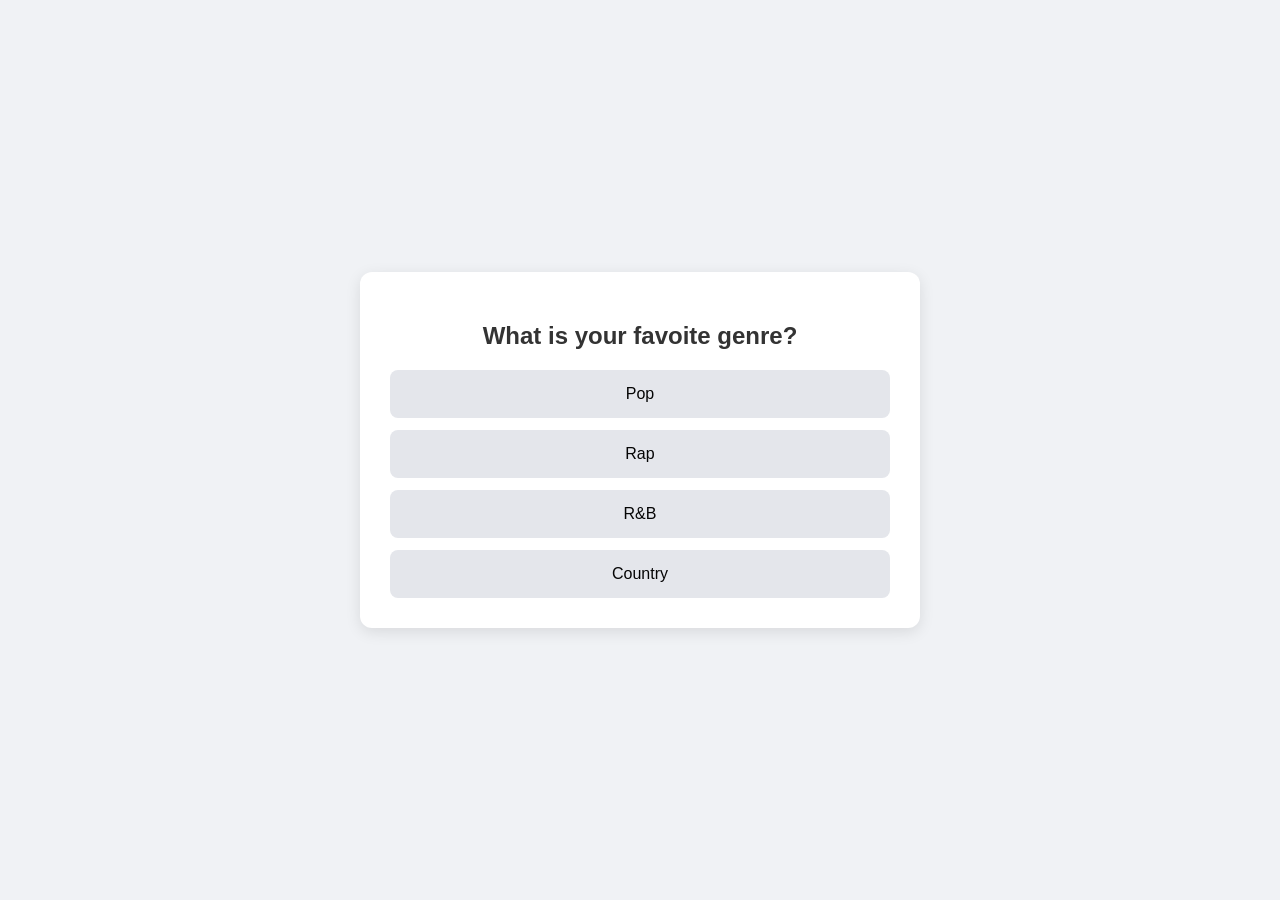
==== quiz.html @ 73a46434 "Add link to go back home in quiz.html" ====
<!DOCTYPE html>
<html lang="en">
<head>
    <meta charset="UTF-8">
    <meta name="viewport" content="width=device-width, initial-scale=1.0">
    <title>In Another Life Quiz</title>
    <link rel="stylesheet" href="quiz.css">
</head>
<body>
    <div class="quiz-container">
        <div id="quiz-screen">
            <h2 id="question-text">Question loading...</h2>
            <div id="options-container"></div>
        </div>
        <div id="result-screen" class="hidden">
            <h2>Your Result:</h2>
            <h1 id="result-title"></h1>
            <p id="result-desc"></p>
            <img id="result-image" alt="Artist Profile" src=""/>
            <button id="restart-btn">Take Quiz Again</button>
            <a href="index.html">Go Back Home</a>
        </div>
    </div>
    <script src="script.js"></script>
</body>
</html>
---- quiz.css ----
body {
    font-family: 'Segoe UI', Tahoma, Geneva, Verdana, sans-serif;
    background-color: #f0f2f5;
    display: flex;
    justify-content: center;
    align-items: center;
    height: 100vh;
    margin: 0;
}

.quiz-container {
    background-color: #ffffff;
    padding: 30px;
    border-radius: 12px;
    box-shadow: 0 4px 15px rgba(0, 0, 0, 0.1);
    max-width: 500px;
    width: 100%;
    text-align: center;
}

h2 {
    color: #333;
    margin-bottom: 20px;
}

#options-container {
    display: flex;
    flex-direction: column;
    gap: 12px;
}

.option-btn {
    background-color: #e4e6eb;
    color: #050505;
    border: none;
    padding: 15px 20px;
    font-size: 16px;
    border-radius: 8px;
    cursor: pointer;
    transition: background-color 0.2s, transform 0.1s;
}

.option-btn:hover {
    background-color: #875AFB;
    color: white;
}

#home-btn:hover {
    background-color: D72E82;
    color: white;
    border: none;
    padding: 12px 25px;
    border-radius: 8px;
    cursor: pointer;
    font-size: 16px;
    margin-top: 20px;
}

#restart-btn:hover {
    background-color: #FFC200;
    color: white;
    border: none;
    padding: 12px 25px;
    border-radius: 8px;
    cursor: pointer;
    font-size: 16px;
    margin-top: 20px;
}

#back-btn {
    background-color: FF7A00;
    color: white;
    border: none;
    padding: 12px 25px;
    border-radius: 8px;
    cursor: pointer;
    font-size: 16px;
    margin-top: 20px;
}

#result-image {
    max-width: 50%;
    height: auto;
    border-radius: 8px;
    margin-bottom: 20px;
    display: block;
    margin-left: auto;
    margin-right: auto;
}

.hidden {
    display: none !important;
}
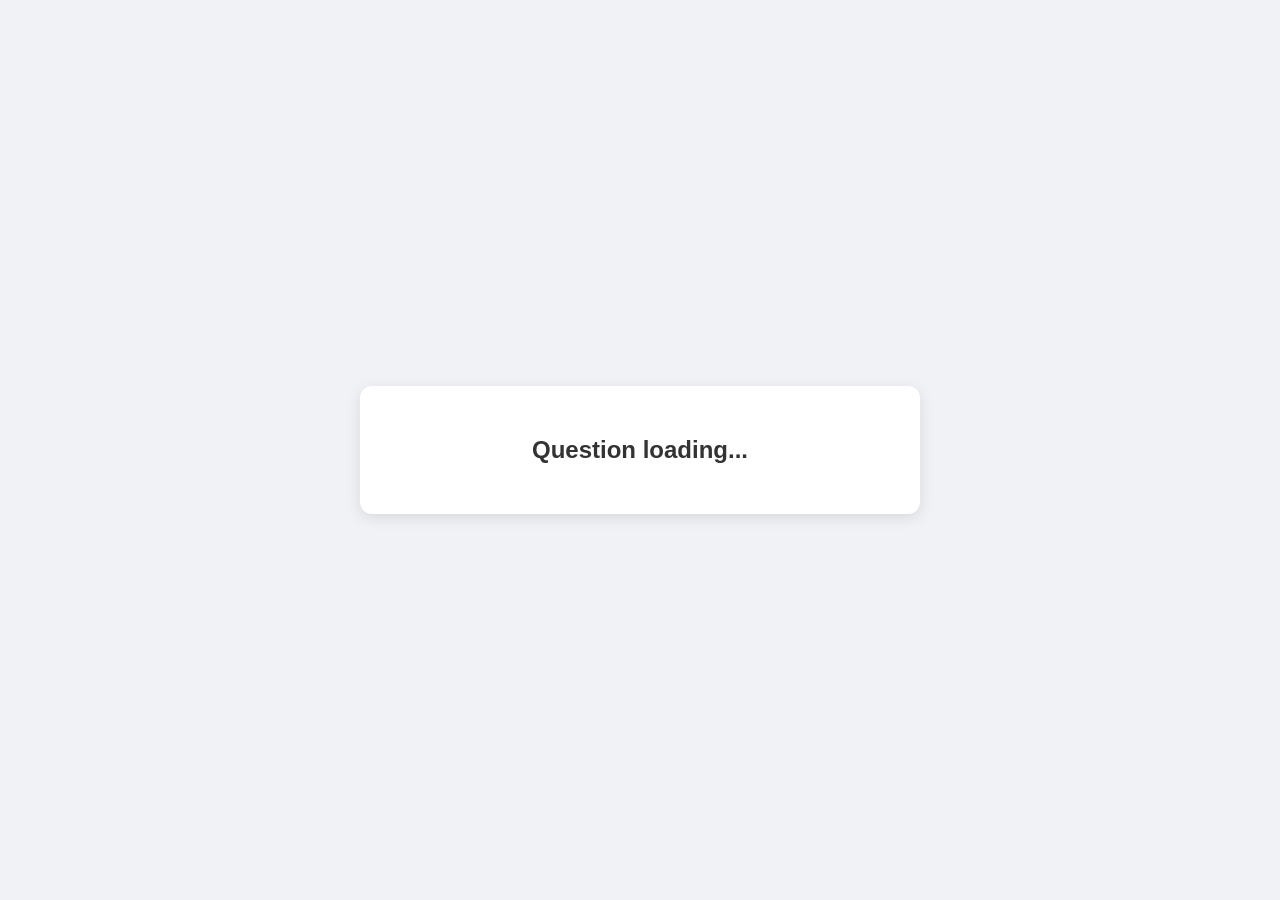
==== commit 20138760: "Replace 'Go Back Home' link with button" ====
--- a/quiz.html
+++ b/quiz.html
@@ -18,7 +18,7 @@
             <p id="result-desc"></p>
             <img id="result-image" alt="Artist Profile" src=""/>
             <button id="restart-btn">Take Quiz Again</button>
-            <a href="index.html">Go Back Home</a>
+            <button id="home-btn">Go Back Home</button>
         </div>
     </div>
     <script src="script.js"></script>
--- a/quiz.css
+++ b/quiz.css
@@ -45,16 +45,7 @@
     color: white;
 }
 
-#home-btn:hover {
-    background-color: D72E82;
-    color: white;
-    border: none;
-    padding: 12px 25px;
-    border-radius: 8px;
-    cursor: pointer;
-    font-size: 16px;
-    margin-top: 20px;
-}
+
 
 #restart-btn:hover {
     background-color: #FFC200;
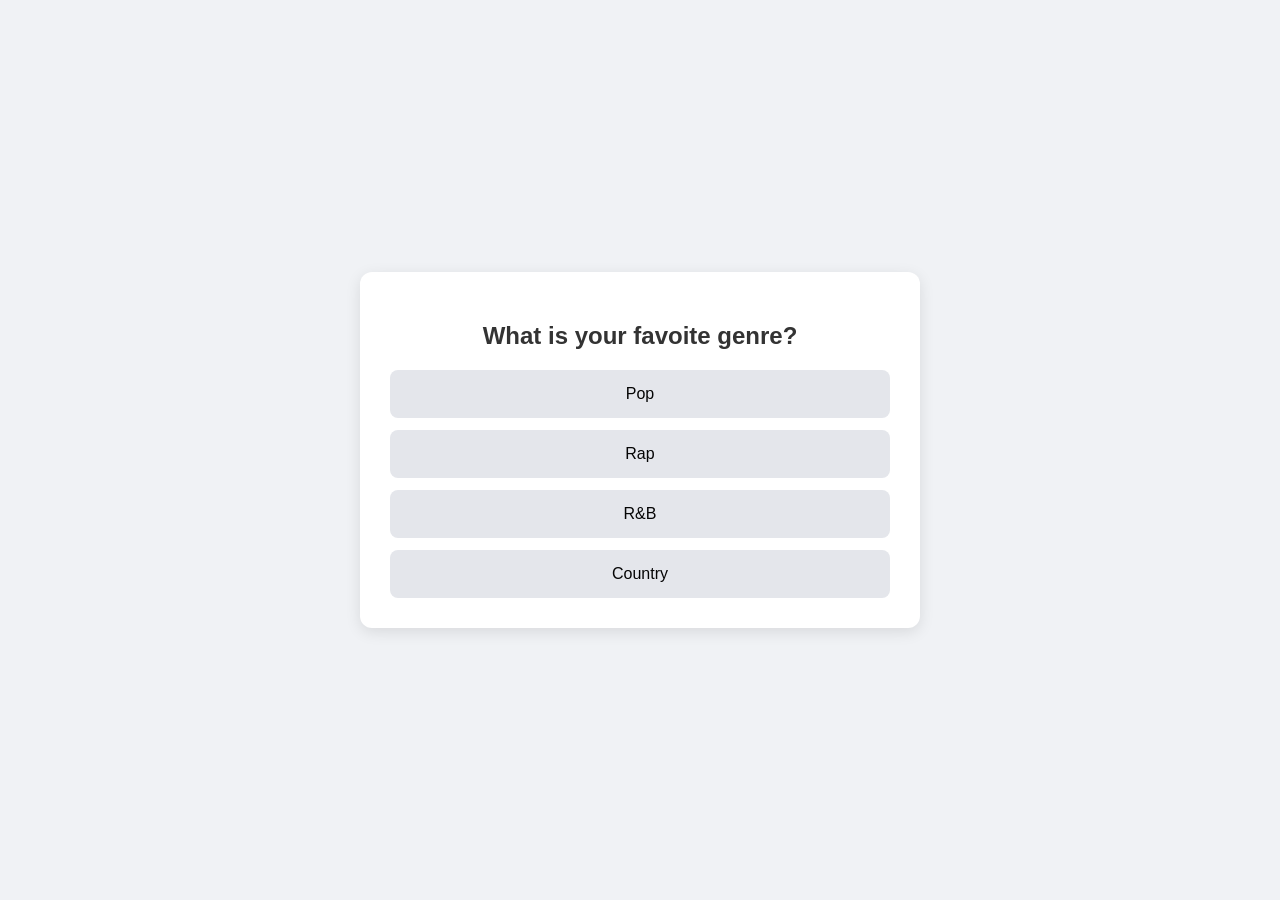
==== commit bdfcebd8: "Update quiz.html" ====
--- a/quiz.html
+++ b/quiz.html
@@ -18,7 +18,8 @@
             <p id="result-desc"></p>
             <img id="result-image" alt="Artist Profile" src=""/>
             <button id="restart-btn">Take Quiz Again</button>
-            <button id="home-btn">Go Back Home</button>
+            <a href="index.html" id="home-btn">Go Back Home</a>
+
         </div>
     </div>
     <script src="script.js"></script>
--- a/quiz.css
+++ b/quiz.css
@@ -58,8 +58,8 @@
     margin-top: 20px;
 }
 
-#back-btn {
-    background-color: FF7A00;
+#home-btn: hover {
+    background-color: #FFC200;
     color: white;
     border: none;
     padding: 12px 25px;
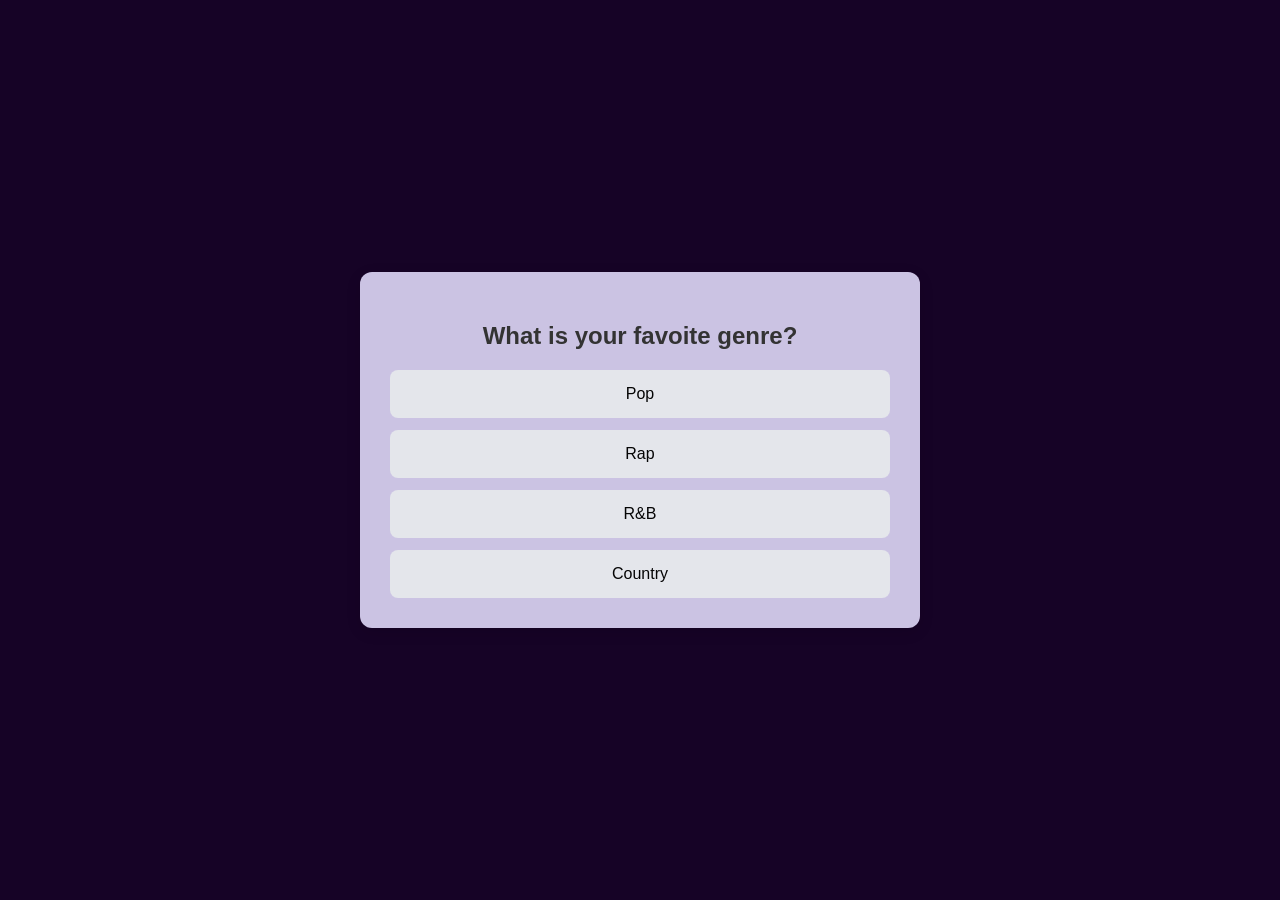
==== commit 3f0e56cd: "Remove 'Go Back Home' link from quiz results Removed the 'Go Back Home' link from the result section" ====
--- a/quiz.html
+++ b/quiz.html
@@ -18,8 +18,6 @@
             <p id="result-desc"></p>
             <img id="result-image" alt="Artist Profile" src=""/>
             <button id="restart-btn">Take Quiz Again</button>
-            <a href="index.html" id="home-btn">Go Back Home</a>
-
         </div>
     </div>
     <script src="script.js"></script>
--- a/quiz.css
+++ b/quiz.css
@@ -1,6 +1,6 @@
 body {
     font-family: 'Segoe UI', Tahoma, Geneva, Verdana, sans-serif;
-    background-color: #f0f2f5;
+    background-color: #160326;
     display: flex;
     justify-content: center;
     align-items: center;
@@ -9,7 +9,7 @@
 }
 
 .quiz-container {
-    background-color: #ffffff;
+    background-color: #CBC3E3;
     padding: 30px;
     border-radius: 12px;
     box-shadow: 0 4px 15px rgba(0, 0, 0, 0.1);
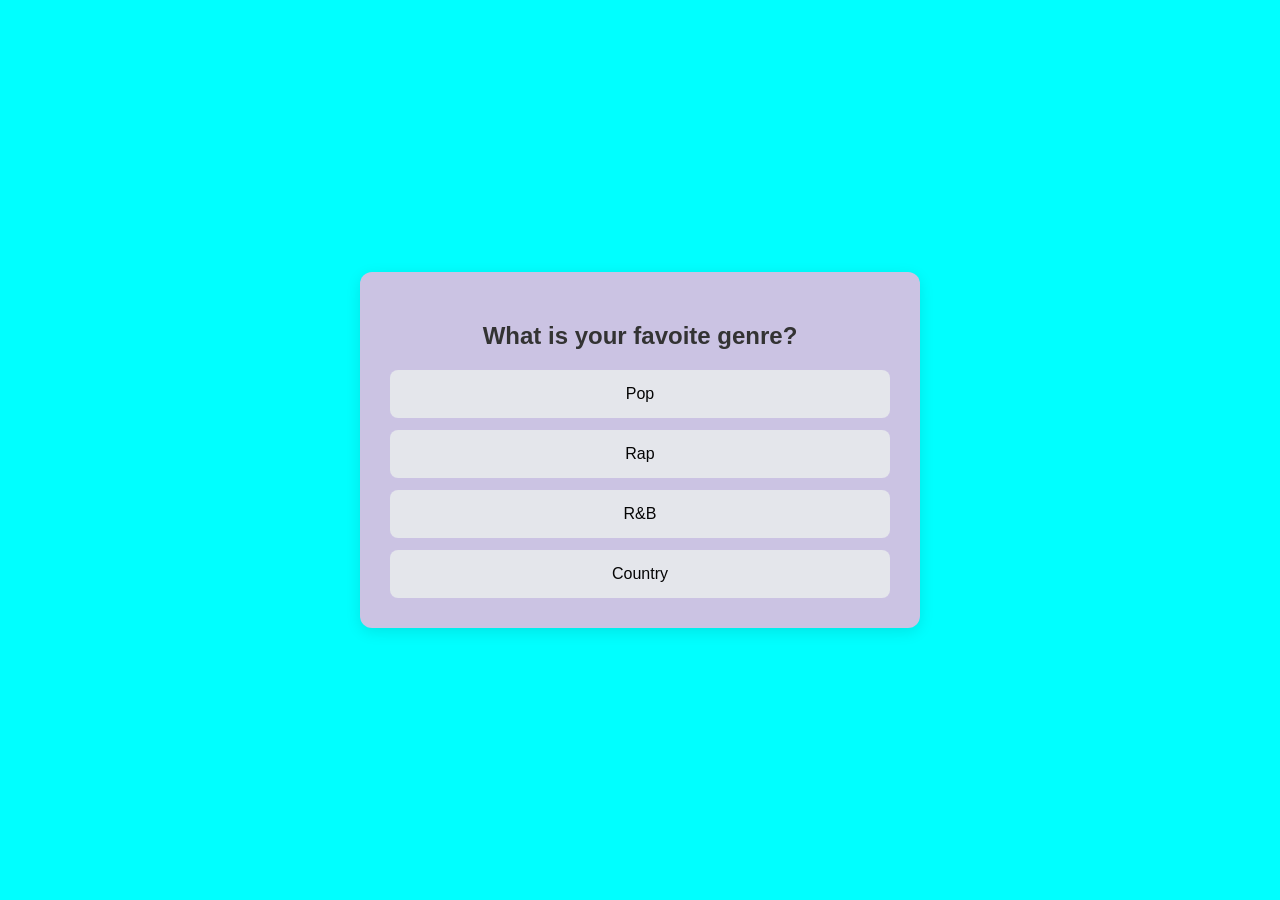
==== commit 505839d5: "Update 'Go Back Home' link in quiz.html" ====
--- a/quiz.html
+++ b/quiz.html
@@ -18,6 +18,7 @@
             <p id="result-desc"></p>
             <img id="result-image" alt="Artist Profile" src=""/>
             <button id="restart-btn">Take Quiz Again</button>
+            <a href="https://eshunburge.github.io/TheGoats/">Go Back Home</a>
         </div>
     </div>
     <script src="script.js"></script>
--- a/quiz.css
+++ b/quiz.css
@@ -1,6 +1,6 @@
 body {
     font-family: 'Segoe UI', Tahoma, Geneva, Verdana, sans-serif;
-    background-color: #160326;
+    background-color: #00ffff;
     display: flex;
     justify-content: center;
     align-items: center;
@@ -47,27 +47,17 @@
 
 
 
-#restart-btn:hover {
-    background-color: #FFC200;
+.restart-btn: hover {
+    background-color: #160326;
     color: white;
     border: none;
-    padding: 12px 25px;
+    padding: 15px 20px;
+    font-size: 16px;
     border-radius: 8px;
     cursor: pointer;
-    font-size: 16px;
-    margin-top: 20px;
+    transition: background-color 0.2s, transform 0.1s;
 }
 
-#home-btn: hover {
-    background-color: #FFC200;
-    color: white;
-    border: none;
-    padding: 12px 25px;
-    border-radius: 8px;
-    cursor: pointer;
-    font-size: 16px;
-    margin-top: 20px;
-}
 
 #result-image {
     max-width: 50%;
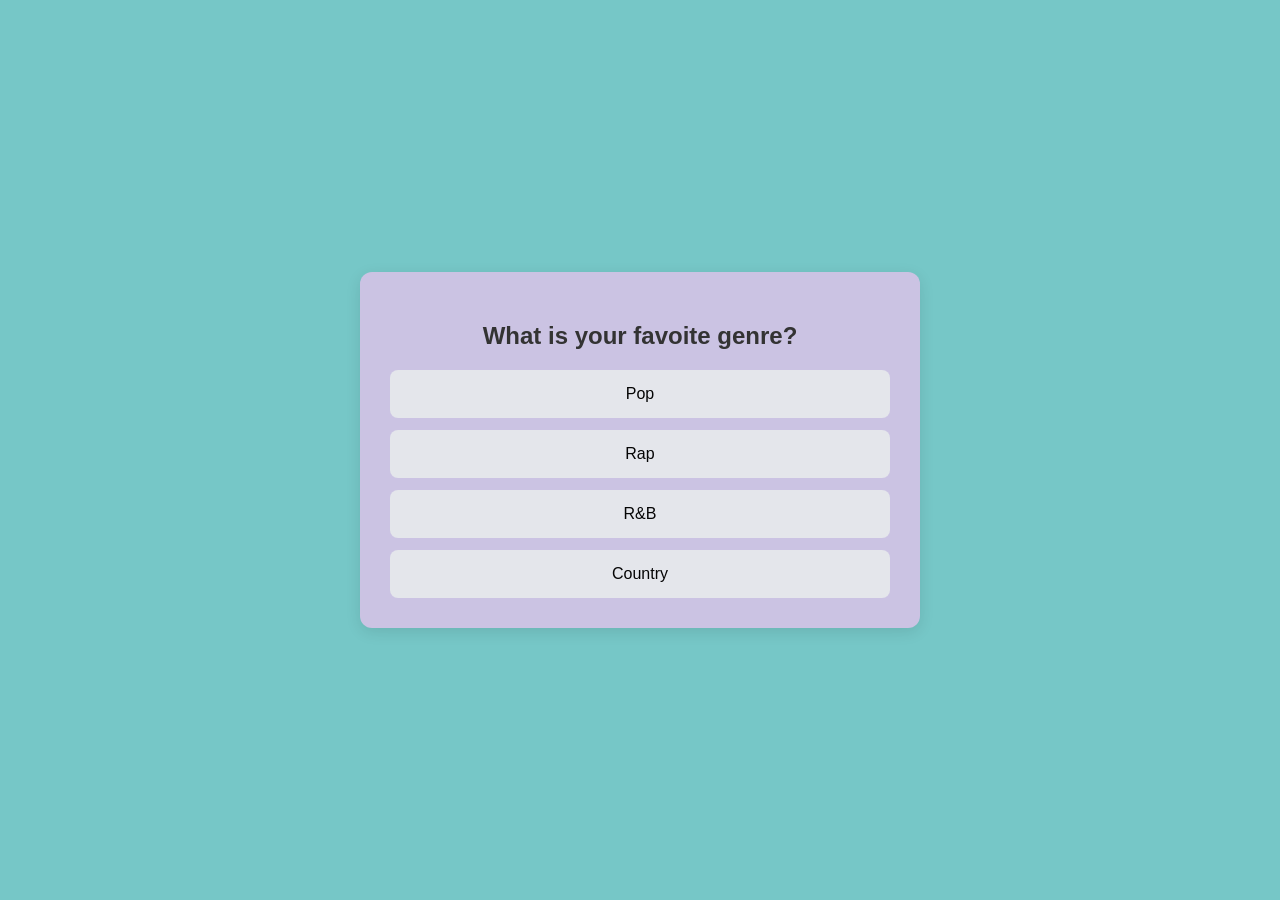
==== commit 4feb57ff: "Remove 'Go Back Home' link from quiz results Removed the 'Go Back Home' link from the result section" ====
--- a/quiz.html
+++ b/quiz.html
@@ -18,7 +18,6 @@
             <p id="result-desc"></p>
             <img id="result-image" alt="Artist Profile" src=""/>
             <button id="restart-btn">Take Quiz Again</button>
-            <a href="https://eshunburge.github.io/TheGoats/">Go Back Home</a>
         </div>
     </div>
     <script src="script.js"></script>
--- a/quiz.css
+++ b/quiz.css
@@ -1,6 +1,6 @@
 body {
     font-family: 'Segoe UI', Tahoma, Geneva, Verdana, sans-serif;
-    background-color: #00ffff;
+    background-color: #76C7C7;
     display: flex;
     justify-content: center;
     align-items: center;
